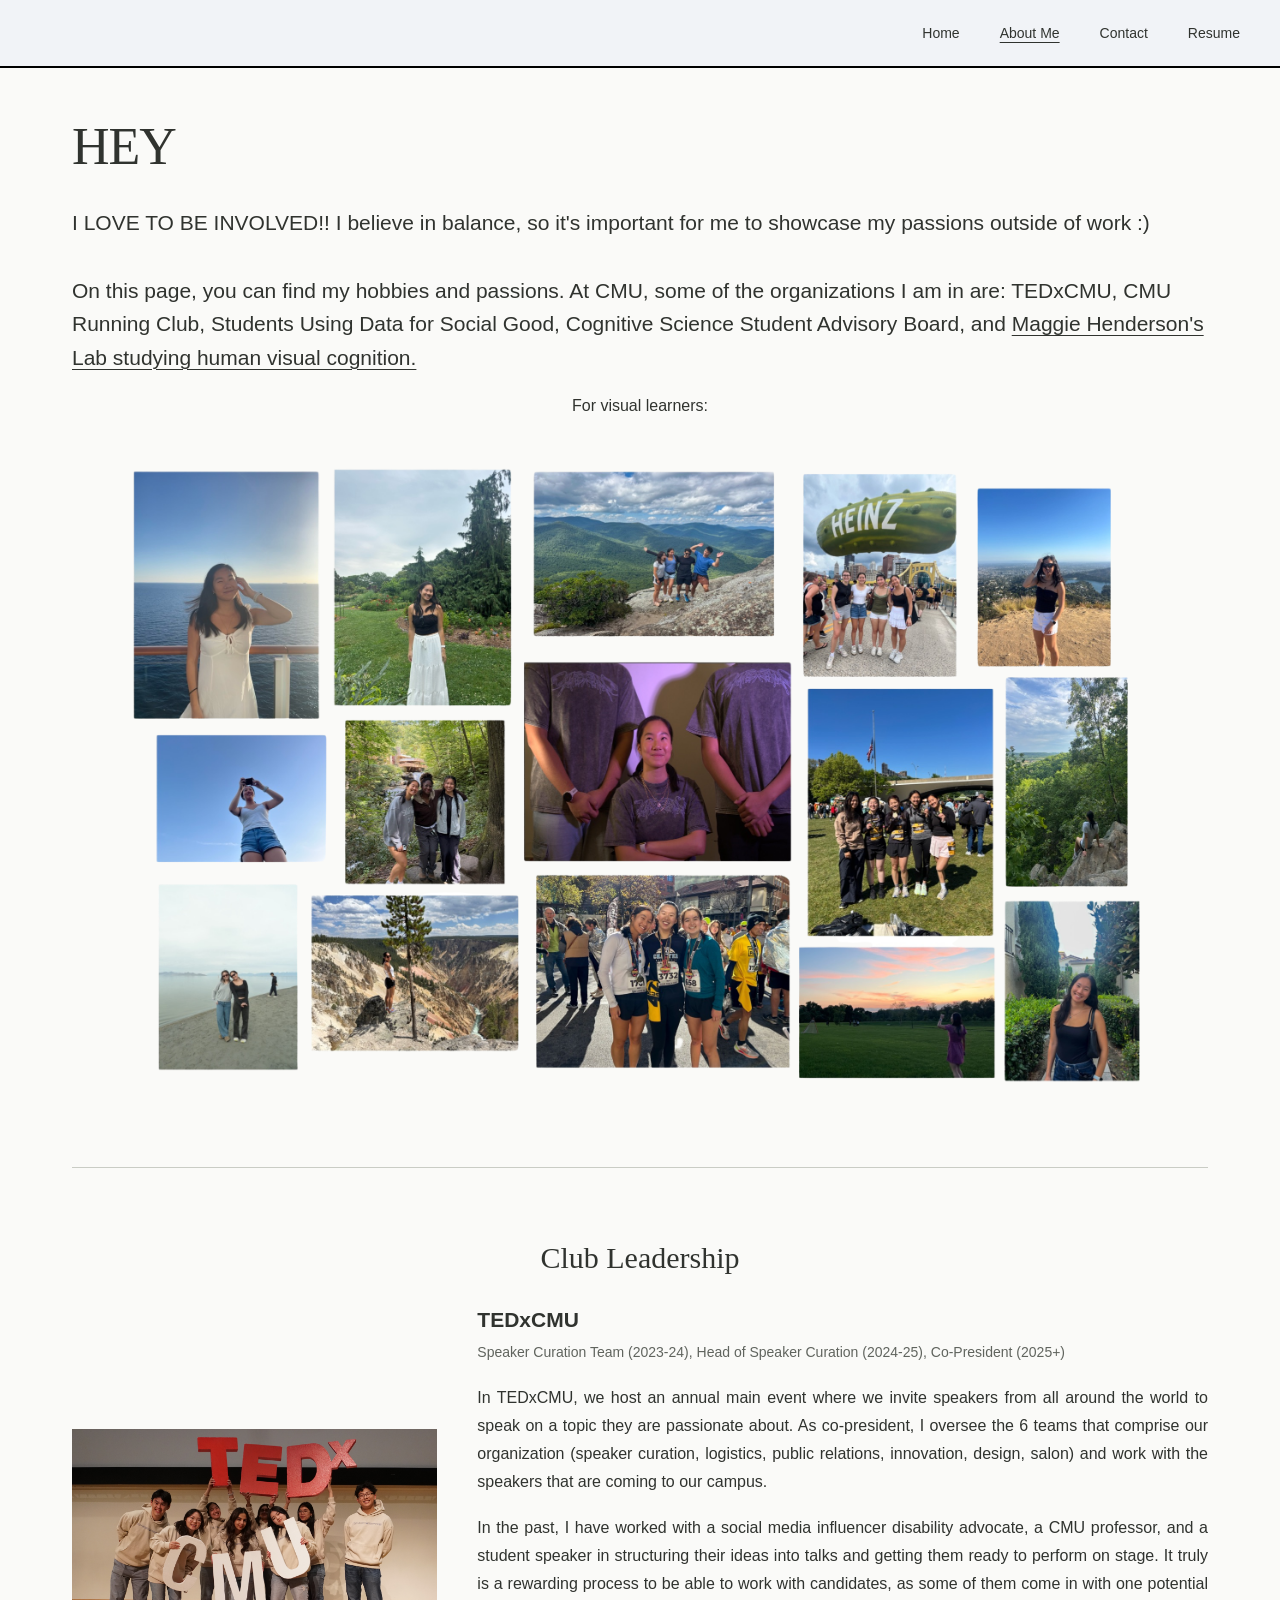
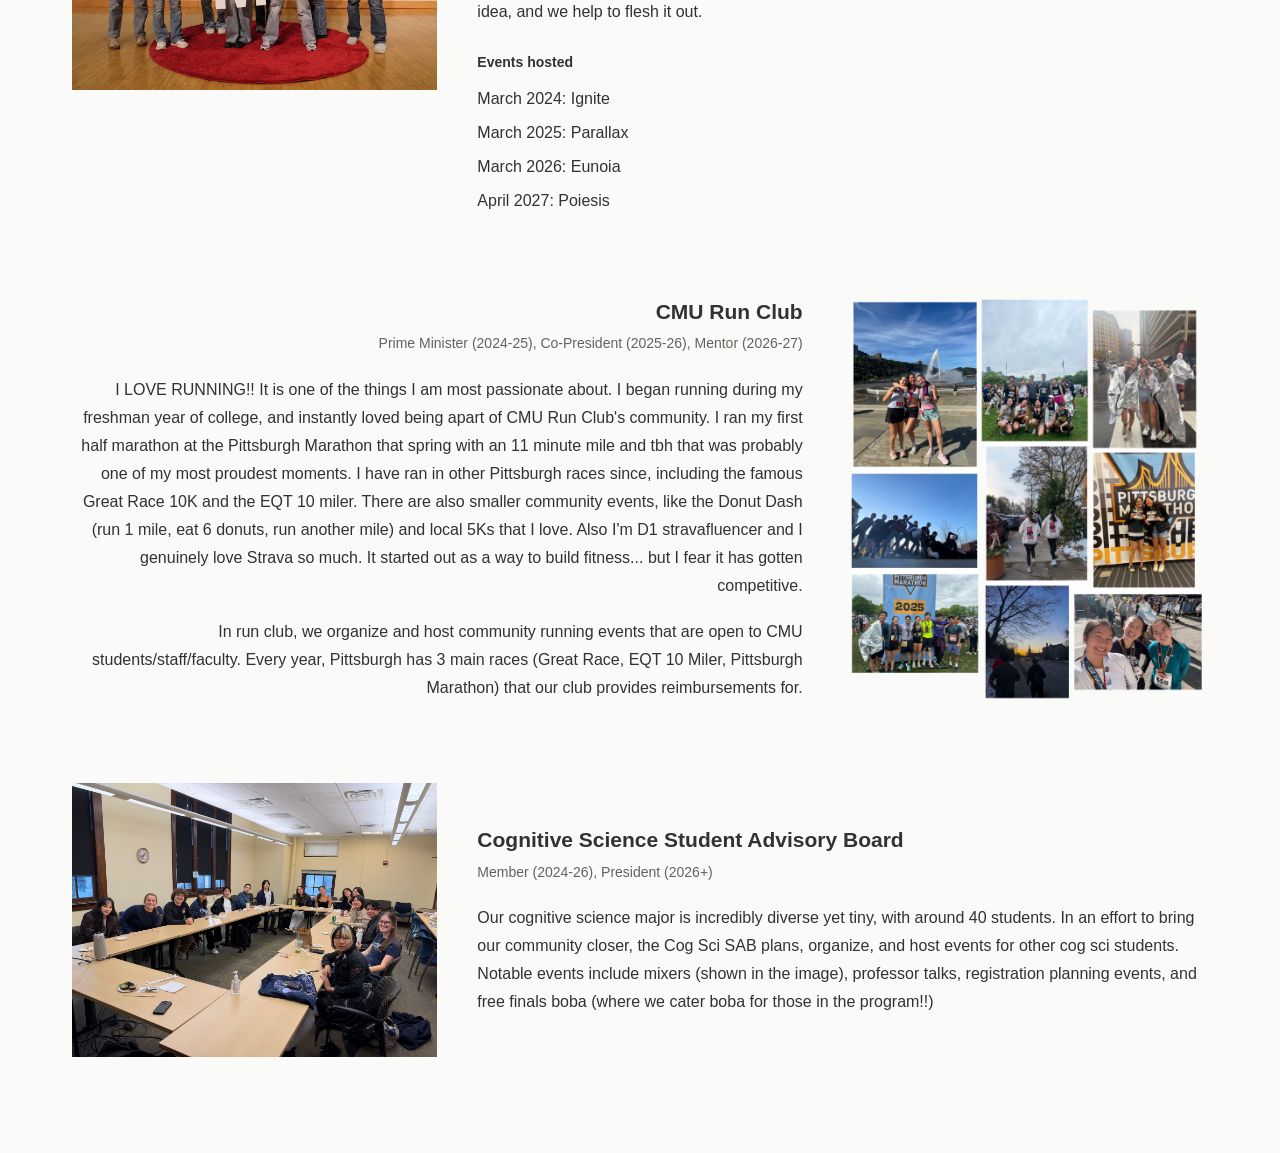
==== aboutme.html @ 8a7b3f15 "Add personal website" ====
<!DOCTYPE html>
<html lang="en">
<head>
  <meta charset="UTF-8" />
  <meta name="viewport" content="width=device-width, initial-scale=1.0" />
  <title>About Me | Stephanie Lu</title>
  <link rel="stylesheet" href="style.css?v=20261029-nav2" />
  <link rel="stylesheet" href="aboutme.css" />
</head>
<body>
    <nav class="navbar" aria-label="Main navigation">
    <ul class="nav-links">
      <li><a href="home.html">Home</a></li>
      <li><a href="aboutme.html" aria-current="page">About Me</a></li>
      <li><a href="contact.html">Contact</a></li>
      <li><a class="resume-btn" href="resume.html">Resume</a></li>
    </ul>
  </nav>

  <main class="about-page">
    <section id="about" aria-labelledby="about-title">
      <h1 id="about-title">HEY</h1>
      <div class="about-text">
        <p class="intro">I LOVE TO BE INVOLVED!! 
        I believe in balance, so it's important for me to showcase my passions outside of work :)  
        <br><br>
        On this page, you can find my hobbies and passions. 
        At CMU, some of the organizations I am in are: TEDxCMU, CMU Running Club, 
        Students Using Data for Social Good,
        Cognitive Science Student Advisory Board, and
        <a href="research.html">Maggie Henderson's Lab studying human visual cognition.</a>
        </p>
        <p><center>For visual learners:
          </center>
        </p>
      </div>
      <div class="about-grid">
        <img src="updated_aboutmecollage.PNG" class="about-photo" alt="A collage of Stephanie's personal photos" />
      </div>
    </section>

    <hr class="section-divider" />


    <section class="leadership" aria-labelledby="leadership-title">
      <h2 id="leadership-title">Club Leadership</h2>
      <div class="clubs-grid">
        <article class="club-side club-tedx">
          <img src="tedxcmu.JPG" alt="TEDxCMU" loading="lazy" />
          <div class="club-text">
            <h3>TEDxCMU</h3>
            <p class="club-role">Speaker Curation Team (2023-24), Head of Speaker Curation (2024-25), Co-President (2025+)</p>
            <p>In TEDxCMU, we host an annual main event where we invite speakers from all around the world to speak on a topic they are passionate about. As co-president, I oversee the 6 teams that comprise our organization (speaker curation, logistics, public relations, innovation, design, salon) and work with the speakers that are coming to our campus.</p>
            <p>In the past, I have worked with a social media influencer disability advocate, a CMU professor, and a student speaker in structuring their ideas into talks and getting them ready to perform on stage. It truly is a rewarding process to be able to work with candidates, as some of them come in with one potential idea, and we help to flesh it out.</p>
            <h4>Events hosted</h4>
            <ul class="events-list">
              <li>March 2024: Ignite</li>
              <li>March 2025: Parallax</li>
              <li>March 2026: Eunoia</li>
              <li>April 2027: Poiesis</li>
            </ul>
          </div>
        </article>
        <article class="club-side club-side-reversed">
          <img src="Firefly.png" alt="CMU Run Club" loading="lazy" />
          <div class="club-text">
            <h3>CMU Run Club</h3>
            <p class="club-role">Prime Minister (2024-25), Co-President (2025-26), Mentor (2026-27)</p>
            <p>
              I LOVE RUNNING!! It is one of the things I am most passionate about. I began running during
              my freshman year of college, and instantly loved being apart of CMU Run Club's community.
              I ran my first half marathon at the Pittsburgh Marathon that spring with an 11 minute mile and 
              tbh that was probably one of my most proudest moments. I have ran in other Pittsburgh races since,
              including the famous Great Race 10K and the EQT 10 miler. There are also smaller community events, 
              like the Donut Dash (run 1 mile, eat 6 donuts, run another mile) and local 5Ks that I love. Also
              I'm D1 stravafluencer and I genuinely love Strava so much. It started out as a way to build fitness...
              but I fear it has gotten competitive.
            </p>
            <p>In run club, we organize and host community running events that are open to CMU students/staff/faculty. 
              Every year, Pittsburgh has 3 main races (Great Race, EQT 10 Miler, Pittsburgh Marathon) 
              that our club provides reimbursements for.</p>
          </div>
        </article>
        <article class="club-side">
          <img src="cog_sci_sab.jpeg" alt="Cognitive Science Student Advisory Board" loading="lazy" />
          <div class="club-text">
            <h3>Cognitive Science Student Advisory Board</h3>
            <p class="club-role">Member (2024-26), President (2026+)</p>
            <p>Our cognitive science major is incredibly diverse yet tiny, with around 40 students.
               In an effort to bring
               our community closer, the Cog Sci SAB plans, organize, and host events for other cog sci students.
               Notable events include mixers (shown in the image), professor talks, registration planning events,
               and free finals boba (where we cater boba for those in the program!!)
              
              </p>
          </div>
        </article>
      </div>
    </section>
  </main>
</body>
</html>
---- style.css ----
/* Body Stuff */
body {
    font-family: "Georgia", serif;
    margin: 0;
    padding: 0;
}

/* Navigation */

.nav-line {
    width: 100%;
    height: 3px;
    background-color: rgb(255, 255, 255);
}

.navbar {
    display: flex;
    justify-content: flex-end;
    align-items: center;
    padding: 20px 40px;
    background-color: rgba(240, 243, 248, 0.926);         /* bar background */
    border-bottom: 2px solid black;   /* underline bar */
    box-sizing: border-box;
    width: 100%;
    min-height: 68px;
    height: 68px;
    font-family: -apple-system, BlinkMacSystemFont, "Segoe UI", sans-serif;
    font-size: 14px;
    line-height: 1.75;
    color: #30332f;
}

.navbar .nav-links {
    display: flex;
    flex-wrap: wrap;
    gap: 12px 40px;
    list-style: none;
    padding: 0;
    margin: 0;
    align-items: center;
    line-height: 24px;
}

.navbar .nav-links li {
    margin: 0;
    padding: 0;
    font: inherit;
}

.navbar *,
.navbar *::before,
.navbar *::after {
    box-sizing: border-box;
}

.navbar a {
    display: block;
    font: inherit;
    color: inherit;
    text-decoration: none;
    text-decoration-thickness: 1px;
    text-underline-offset: 4px;
}

.navbar a:hover,
.navbar a[aria-current="page"] {
    text-decoration: underline;
}

.navbar a:focus-visible {
    outline: 2px solid #506550;
    outline-offset: 5px;
}

@media (max-width: 700px) {
    .navbar {
        padding: 20px 24px;
        height: auto;
    }

    .navbar .nav-links {
        gap: 12px 24px;
    }
}


/* Horizontal Line between Navigation + Hero */
.horizontal-line {
    width: 100%;
    height: 2px;
    margin:20px 0;
    background-color: black;
    justify-self: center;
}

/* ----- HEADER SECTION ----- */
.header {
    position: relative;                /* Needed for vertical line */
    display: grid;
    grid-template-columns: 1fr 2px 1fr;
    padding: 20px;
    align-items: center;
}

/* Vertical Line in Hero */
.vertical-line {
    width: 2px;
    height: 100%;
    background-color: black;
    justify-self :center;
    grid-column: 2;
}

/* Hero Page */

.landing {
  height: 80vh;
  width: 100%;

  background-image: url("bgLanding.jpg"); 
  background-size: cover;
  background-position: center;
  background-repeat: no-repeat;

  display: flex;
  align-items: center;
  justify-content: center;

  position: relative;
  margin-bottom: 20px;
}

/* Optional overlay for readability */
.landing-overlay {
  position: absolute;
  inset: 0;
  background: rgba(255, 255, 255, 0.3);
}

/* ===== Box Around Content ===== */
.hero-box {
  position: relative;
  z-index: 2;

  padding: 40px 60px;
  text-align: center;

  border: 1.5px solid black;
  background: rgba(240, 243, 248, 0.926);

  max-width: 85%;
}

/* ===== Name ===== */
.hero-box h1 {
  font-size: clamp(36px, 6vw, 64px);
  letter-spacing: 3px;
  font-weight: 600;
  margin-bottom: 14px;
}

/* ===== Subtitle ===== */
.subtitle {
  font-size: clamp(16px, 2vw, 20px);
  font-weight: 400;
  margin-bottom: 30px;
}

/* ===== Learn More ===== */
.hero-scroll {
  font-size: 14px;
  letter-spacing: 1px;
}

.hero-scroll span {
  display: block;
  margin-top: 6px;
  font-size: 18px;
}





/* About Area */

.box-left {
    display: flex;
    align-items: center;
    flex-direction: column;
    text-align: center;
    grid-column: 1;
    font-size: 20px;
    margin: 20px;
}
.box-right {
    display: flex;
    justify-content: center;
    align-items: center;
    grid-column: 3;
}

.profile-pic {
    width: 100%;
    height: auto;
    object-fit: cover;
}

.button-learn-more {
    display: inline-block;
    padding: 30px 40px;
    border-radius: 40px;     /* makes the oval shape */
    background-color: #eee;
    color: black;
    font-size: 18px;
    text-decoration: none;
    border: 2px solid black;
    transition: all 0.2s ease;
    margin-top: 30px;
}

.button-learn-more:hover {
    background-color: rgb(219, 248, 221);
    color: black;
    transform: translateY(-3px);
}

/* BUTTONS THAT GO TO OTHER STUFF */

.button-section {
    display: flex;
    flex-direction: column;
    align-items: center;
    margin-top: 50px;
    gap: 55px;
} 

.buttons-text {
    align-items: center;
    text-align: center;
    font-size: 40px;
}

.oval-btn {
    display: inline-block;
    padding: 30px 40px;
    border-radius: 40px;     /* makes the oval shape */
    background-color: #eee;
    color: black;
    font-size: 18px;
    text-decoration: none;
    border: 2px solid black;
    transition: all 0.2s ease;
}

.oval-btn:hover {
    background-color: rgb(168, 226, 241);
    color: black;
    transform: translateY(-3px);



}
---- aboutme.css ----
/* Shared typography and spacing for the About Me and Resume pages. */
body {
  margin: 0;
  background: #fafaf8;
  color: #30332f;
  font-family: -apple-system, BlinkMacSystemFont, "Segoe UI", sans-serif;
  font-size: 16px;
  line-height: 1.75;
}

*,
*::before,
*::after {
  box-sizing: border-box;
}

a {
  color: inherit;
  text-decoration-thickness: 1px;
  text-underline-offset: 4px;
}

a:hover {
  text-decoration: underline;
}

a:focus-visible {
  outline: 2px solid #506550;
  outline-offset: 5px;
}

.about-page {
  width: calc(100% - 144px);
  margin: 48px auto 96px;
}

h1,
h2,
h3,
h4,
p {
  margin: 0;
}

h1,
h2 {
  font-family: Georgia, "Times New Roman", serif;
  font-weight: 400;
  line-height: 1.2;
}

h1 {
  margin-bottom: 28px;
  font-size: clamp(36px, 5vw, 52px);
  letter-spacing: -1px;
}

h2 {
  margin-bottom: 28px;
  font-size: 30px;
}

h3 {
  font-size: 16px;
  font-weight: 600;
  line-height: 1.5;
}

h4 {
  margin-top: 24px;
  font-size: 14px;
  font-weight: 600;
}

p + p {
  margin-top: 18px;
}

.about-text {
  width: 100%;
}

.intro {
  font-size: 21px;
  line-height: 1.6;
}

.about-grid {
  display: grid;
  grid-template-columns: minmax(0, 1fr);
  align-items: center;
  gap: 24px;
  margin-top: 36px;
}

.about-photo {
  display: block;
  width: 90%;
  height: auto;
  margin-inline: auto;
}

.section-divider {
  width: 100%;
  height: 0;
  margin: 72px 0;
  border: 0;
  border-top: 1px solid #c9ccc5;
}

.skills-courses-grid {
  display: grid;
  grid-template-columns: repeat(2, minmax(0, 1fr));
  column-gap: 56px;
  row-gap: 44px;
  position: relative;
  margin-inline: -16px;
  text-align: left;
}

.skills-courses-grid::before {
  content: "";
  position: absolute;
  inset-block: 0;
  left: calc(50% - 0.5px);
  width: 1px;
  background: #d6d6d6;
}

.skills-courses-grid > section {
  min-width: 0;
  display: grid;
  grid-row: span 4;
  grid-template-rows: subgrid;
  align-items: start;
}

.academic-header {
  display: flex;
  flex-direction: column;
  align-items: flex-start;
  gap: 10px;
}

.academic-header h2 {
  margin: 0;
}

.skills-courses-grid .section-note {
  margin: 0;
  color: #777;
  font-size: 12px;
  line-height: 1.5;
}

.skills-courses-grid .category-heading {
  display: flex;
  align-items: center;
  gap: 20px;
  font-size: 16px;
  font-weight: 600;
  line-height: 1.5;
}

.category-heading span {
  white-space: nowrap;
}

.category-heading::after {
  content: "";
  flex: 1;
  min-width: 16px;
  height: 1px;
  background: #bdbdbd;
}

.skills-courses-grid .detail-group ul {
  margin: 18px 0 0;
  padding: 0 0 0 24px;
  list-style: none;
  font-family: inherit;
  font-size: 16px;
  font-weight: 400;
  line-height: 1.75;
  color: inherit;
}

.skills-courses-grid .coursework-column ul {
  padding-left: 34px;
}

.coursework-column li {
  display: grid;
  grid-template-columns: 110px minmax(0, 1fr);
  line-height: 1.65;
}

.coursework-column li + li {
  margin-top: 4px;
}

.course-code {
  white-space: nowrap;
}

.course-title {
  overflow-wrap: break-word;
}

.skills-courses-grid .course-role {
  font-family: inherit;
  font-size: 12px;
  color: #777;
}

.events-list {
  margin: 10px 0 0;
  padding: 0;
  list-style: none;
}

.events-list li + li {
  margin-top: 6px;
}

.leadership > h2 {
  text-align: center;
}

.clubs-grid {
  display: grid;
  gap: 48px;
}

.club-side {
  display: grid;
  grid-template-columns: minmax(0, 1fr) minmax(0, 2fr);
  align-items: center;
  gap: 40px;
}

.club-side img {
  display: block;
  width: 100%;
  height: auto;
}

@media (min-width: 701px) {
  .club-side-reversed {
    grid-template-columns: minmax(0, 2fr) minmax(0, 1fr);
    grid-template-areas: "text image";
  }

  .club-side-reversed > img {
    grid-area: image;
  }

  .club-side-reversed > .club-text {
    grid-area: text;
  }
}

.club-text h3 {
  font-size: 21px;
}

.club-side-reversed .club-text {
  text-align: right;
}

.club-tedx .club-text > p:not(.club-role) {
  text-align: justify;
}

.club-role {
  margin-top: 4px;
  margin-bottom: 20px;
  color: #60645e;
  font-size: 14px;
}

.club-role + p {
  margin-top: 0;
}

.advisory-note {
  max-width: 740px;
  margin: 48px auto 0;
  text-align: center;
}

@media (max-width: 700px) {
  .about-page {
    width: calc(100% - 64px);
    margin-top: 32px;
    margin-bottom: 64px;
  }

  .about-grid {
    gap: 12px;
  }

  .club-side {
    grid-template-columns: minmax(0, 1fr);
    gap: 40px;
  }

  .section-divider {
    margin: 48px 0;
  }

  .club-side {
    gap: 24px;
  }

  .club-side img {
    max-width: 400px;
    margin-inline: auto;
  }
}

@media (min-width: 1000px) and (max-width: 1199px) {
  .skills-courses-grid {
    margin-inline: -40px;
    column-gap: 40px;
  }

  .coursework-column li {
    grid-template-columns: 100px minmax(0, 1fr);
  }

  .skills-courses-grid .coursework-column ul {
    padding-left: 24px;
  }
}

@media (max-width: 999px) {
  .skills-courses-grid {
    grid-template-columns: minmax(0, 1fr);
    row-gap: 64px;
    margin-inline: 0;
  }

  .skills-courses-grid::before {
    display: none;
  }

  .skills-courses-grid > section {
    display: block;
    grid-row: auto;
  }

  .academic-header {
    margin-bottom: 32px;
  }

  .detail-group + .detail-group {
    margin-top: 44px;
  }

}

@media (max-width: 767px) {
  .skills-courses-grid .category-heading {
    gap: 18px;
  }

  /* Let long labels wrap while keeping their rule visible on narrow phones. */
  .skills-courses-grid .category-heading span {
    white-space: normal;
    max-width: calc(100% - 34px);
  }

  .skills-courses-grid .detail-group ul {
    font-size: 16px;
    padding-left: 20px;
  }

  .coursework-column li {
    grid-template-columns: 72px minmax(0, 1fr);
  }
}
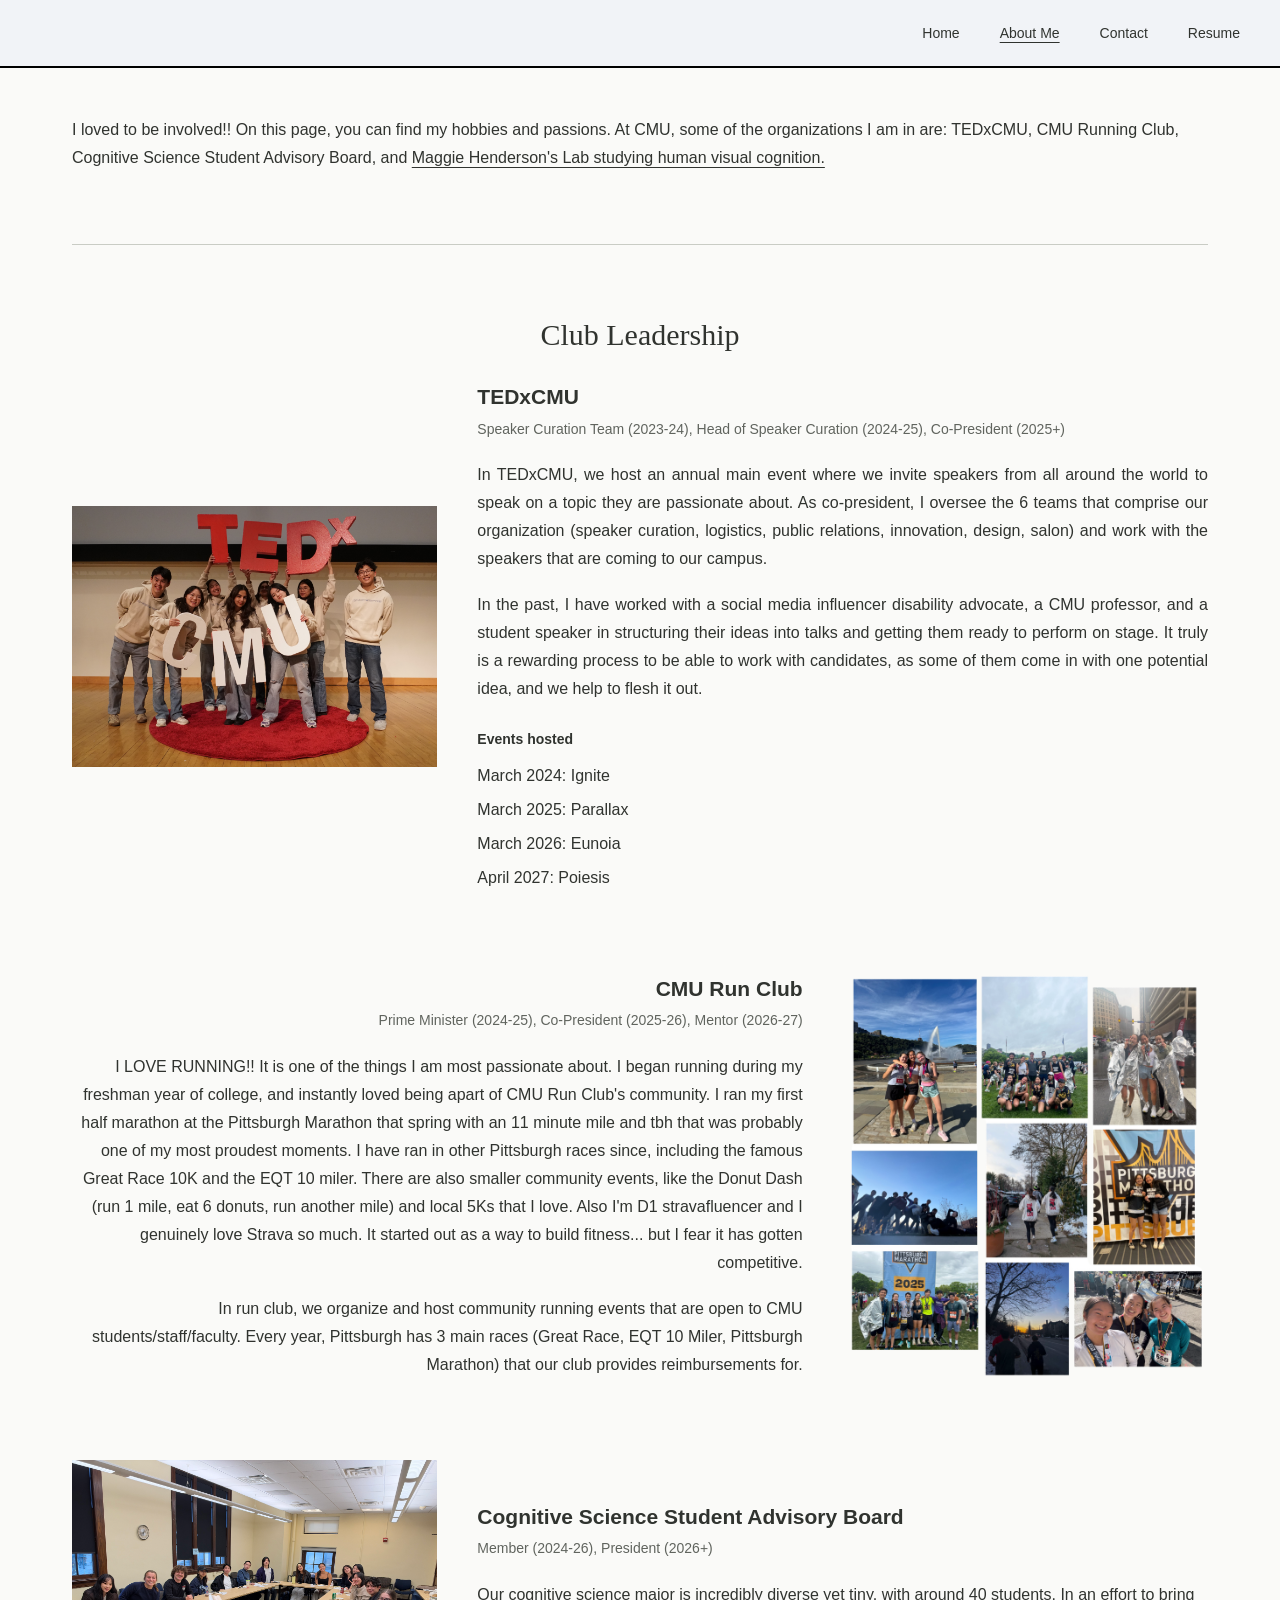
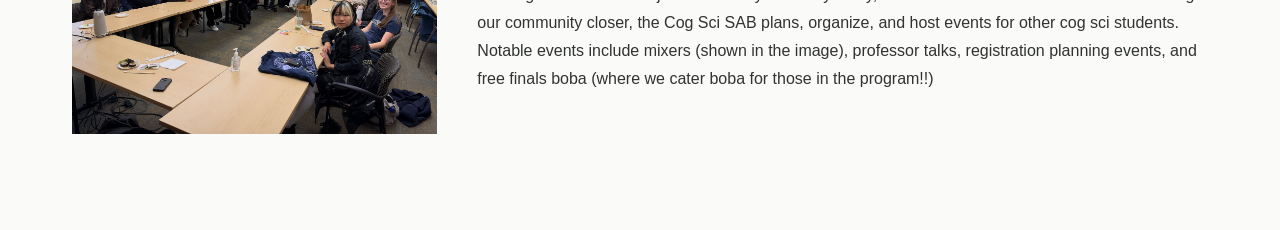
==== commit b79dc670: "updates in home, about me, projects, contact, resume" ====
--- a/aboutme.html
+++ b/aboutme.html
@@ -19,24 +19,20 @@
 
   <main class="about-page">
     <section id="about" aria-labelledby="about-title">
-      <h1 id="about-title">HEY</h1>
+      <h1 id="about-title"></h1>
       <div class="about-text">
-        <p class="intro">I LOVE TO BE INVOLVED!! 
-        I believe in balance, so it's important for me to showcase my passions outside of work :)  
-        <br><br>
+        I loved to be involved!! 
         On this page, you can find my hobbies and passions. 
-        At CMU, some of the organizations I am in are: TEDxCMU, CMU Running Club, 
-        Students Using Data for Social Good,
+        At CMU, some of the organizations I am in are:
+        TEDxCMU, 
+        CMU Running Club, 
         Cognitive Science Student Advisory Board, and
         <a href="research.html">Maggie Henderson's Lab studying human visual cognition.</a>
-        </p>
-        <p><center>For visual learners:
-          </center>
-        </p>
+      
       </div>
-      <div class="about-grid">
-        <img src="updated_aboutmecollage.PNG" class="about-photo" alt="A collage of Stephanie's personal photos" />
-      </div>
+      <!--  <div class="about-grid">
+        <img src="Photos/updated_aboutmecollage.PNG" class="about-photo" alt="A collage of Stephanie's personal photos" />
+      </div> -->
     </section>
 
     <hr class="section-divider" />
@@ -46,7 +42,7 @@
       <h2 id="leadership-title">Club Leadership</h2>
       <div class="clubs-grid">
         <article class="club-side club-tedx">
-          <img src="tedxcmu.JPG" alt="TEDxCMU" loading="lazy" />
+          <img src="Photos/tedxcmu.JPG" alt="TEDxCMU" loading="lazy" />
           <div class="club-text">
             <h3>TEDxCMU</h3>
             <p class="club-role">Speaker Curation Team (2023-24), Head of Speaker Curation (2024-25), Co-President (2025+)</p>
@@ -62,7 +58,7 @@
           </div>
         </article>
         <article class="club-side club-side-reversed">
-          <img src="Firefly.png" alt="CMU Run Club" loading="lazy" />
+          <img src="Photos/Firefly.png" alt="CMU Run Club" loading="lazy" />
           <div class="club-text">
             <h3>CMU Run Club</h3>
             <p class="club-role">Prime Minister (2024-25), Co-President (2025-26), Mentor (2026-27)</p>
@@ -82,7 +78,7 @@
           </div>
         </article>
         <article class="club-side">
-          <img src="cog_sci_sab.jpeg" alt="Cognitive Science Student Advisory Board" loading="lazy" />
+          <img src="Photos/cog_sci_sab.jpeg" alt="Cognitive Science Student Advisory Board" loading="lazy" />
           <div class="club-text">
             <h3>Cognitive Science Student Advisory Board</h3>
             <p class="club-role">Member (2024-26), President (2026+)</p>
--- a/style.css
+++ b/style.css
@@ -117,7 +117,7 @@
   height: 80vh;
   width: 100%;
 
-  background-image: url("bgLanding.jpg"); 
+  background-image: url("Photos/bgLanding.jpg"); 
   background-size: cover;
   background-position: center;
   background-repeat: no-repeat;
